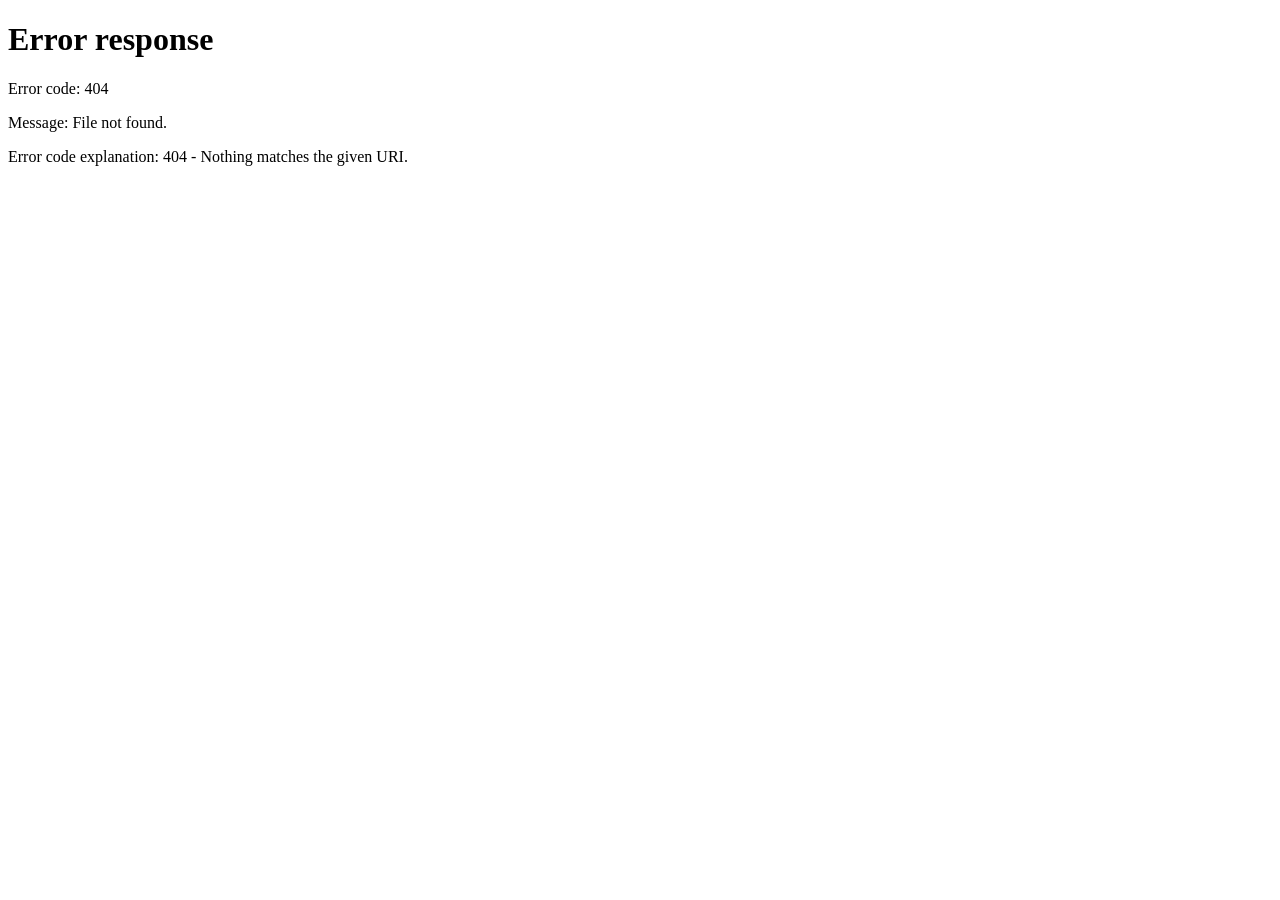
==== checkout.html @ d1467e45 "Add files via upload" ====
<!DOCTYPE html>
<html lang="en">
<head>
    <meta charset="UTF-8">
    <meta name="viewport" content="width=device-width, initial-scale=1.0">
    <title>Checkout - Seoul Bite</title>
    <!-- CSS files -->
    <link rel="stylesheet" href="../css/common.css">
    <link rel="stylesheet" href="../css/checkout.css">
</head>
<body>

    <!-- Skip link for accessibility -->
    <a href="#main-content" class="skip-link">Skip to main content</a>

    <!-- ============================================================
         HEADER
         ============================================================ -->
    <header>
        <div class="nav-container">
            <a href="index.html" class="brand">
                <img src="../Assets/logo.svg" alt="Seoul Bite Logo" id="logo">
                <span class="brand-name">Seoul Bite</span>
            </a>
            <nav>
                <ul id="nav-menu">
                    <li><a href="products.html">Menu</a></li>
                    <li><a href="cart.html">Cart</a></li>
                    <li><a href="about.html">About Us</a></li>
                </ul>
            </nav>
        </div>
    </header>

    <!-- ============================================================
         MAIN CONTENT
         ============================================================ -->
    <main id="main-content" class="checkout-container">

        <div class="page-header">
            <h1>Checkout</h1>
            <p>Review your order and complete your details below</p>
        </div>

        <!-- ========================================================
             SECTION 4a: ORDER SUMMARY
             Show a summary of the shopping cart with the total cost.
             ======================================================== -->
        <div class="checkout-section" id="order-summary-section">
            <h3>Order Summary</h3>
            <div id="order-items">
                <!-- Populated by JS: displayOrderSummary() -->
            </div>
            <div class="summary-totals">
                <div class="summary-row">
                    <span>Subtotal</span>
                    <span id="summary-subtotal">J$0</span>
                </div>
                <div class="summary-row discount-row">
                    <span>Discount (10%)</span>
                    <span id="summary-discount">- J$0</span>
                </div>
                <div class="summary-row">
                    <span>GCT (15%)</span>
                    <span id="summary-tax">J$0</span>
                </div>
                <div class="summary-row">
                    <span>Delivery Fee</span>
                    <span id="summary-delivery">J$0</span>
                </div>
                <div class="summary-row total-row">
                    <span>Total to Pay</span>
                    <span id="summary-total">J$0</span>
                </div>
            </div>
        </div>

        <!-- ========================================================
             SECTION 4b: SHIPPING DETAILS
             Allow the user to enter their shipping details.
             ======================================================== -->
        <div class="checkout-section">
            <h3>Shipping Details</h3>
            <div class="form-row">
                <div class="form-group">
                    <label for="fullName">Full Name *</label>
                    <input type="text" id="fullName" placeholder="Enter your full name" required>
                    <div class="error-message" id="fullName-error"></div>
                </div>
                <div class="form-group">
                    <label for="phone">Phone Number *</label>
                    <input type="tel" id="phone" placeholder="e.g. 876-555-0123" required>
                    <div class="error-message" id="phone-error"></div>
                </div>
            </div>
            <div class="form-group">
                <label for="address">Delivery Address *</label>
                <textarea id="address" rows="3" placeholder="Enter your street address" required></textarea>
                <div class="error-message" id="address-error"></div>
            </div>
            <div class="form-row">
                <div class="form-group">
                    <label for="parish">Parish *</label>
                    <select id="parish" required>
                        <option value="">Select Parish</option>
                        <option value="Kingston">Kingston</option>
                        <option value="St. Andrew">St. Andrew</option>
                        <option value="St. Catherine">St. Catherine</option>
                        <option value="Clarendon">Clarendon</option>
                        <option value="Manchester">Manchester</option>
                        <option value="St. Elizabeth">St. Elizabeth</option>
                        <option value="Westmoreland">Westmoreland</option>
                        <option value="Hanover">Hanover</option>
                        <option value="St. James">St. James</option>
                        <option value="Trelawny">Trelawny</option>
                        <option value="St. Ann">St. Ann</option>
                        <option value="St. Mary">St. Mary</option>
                        <option value="Portland">Portland</option>
                        <option value="St. Thomas">St. Thomas</option>
                    </select>
                    <div class="error-message" id="parish-error"></div>
                </div>
                <div class="form-group">
                    <label for="amountPaid">Amount Being Paid (J$) *</label>
                    <input type="number" id="amountPaid" placeholder="Enter amount tendered" min="0" required>
                    <div class="error-message" id="amountPaid-error"></div>
                </div>
            </div>
            <div class="form-group">
                <label for="instructions">Delivery Instructions (Optional)</label>
                <input type="text" id="instructions" placeholder="e.g. Gate code, nearest landmark">
            </div>
        </div>

        <!-- ========================================================
             PAYMENT METHOD
             ======================================================== -->
        <div class="checkout-section">
            <h3>Payment Method</h3>
            <div class="payment-options">
                <label class="payment-option selected">
                    <input type="radio" name="payment" value="cod" checked>
                    <span>💵 Cash on Delivery</span>
                </label>
                <label class="payment-option">
                    <input type="radio" name="payment" value="card">
                    <span>💳 Credit / Debit Card</span>
                </label>
            </div>

            <!-- Card details - hidden until card is selected -->
            <div id="card-details" class="hidden">
                <div class="form-row">
                    <div class="form-group">
                        <label for="cardNumber">Card Number *</label>
                        <input type="text" id="cardNumber" placeholder="1234 5678 9012 3456" maxlength="19">
                        <div class="error-message" id="cardNumber-error"></div>
                    </div>
                    <div class="form-group">
                        <label for="cardName">Cardholder Name *</label>
                        <input type="text" id="cardName" placeholder="Name on card">
                        <div class="error-message" id="cardName-error"></div>
                    </div>
                </div>
                <div class="form-row">
                    <div class="form-group">
                        <label for="expiry">Expiry Date *</label>
                        <input type="text" id="expiry" placeholder="MM/YY" maxlength="5">
                        <div class="error-message" id="expiry-error"></div>
                    </div>
                    <div class="form-group">
                        <label for="cvv">CVV *</label>
                        <input type="text" id="cvv" placeholder="123" maxlength="4">
                        <div class="error-message" id="cvv-error"></div>
                    </div>
                </div>
            </div>
        </div>

        <!-- ========================================================
             SECTION 4c/d/e: ACTION BUTTONS
             Confirm button - confirms the checkout
             Cancel button  - go back to the cart
             ======================================================== -->
        <div class="cart-actions">
            <!-- 4e: Cancel button goes back to cart -->
            <a href="cart.html" class="btn btn-secondary" id="cancel-btn">← Back to Cart</a>
            <!-- 4d: Confirm button confirms the checkout -->
            <button class="btn btn-gold" id="confirm-btn" onclick="confirmCheckout()">Confirm Order</button>
        </div>

    </main>

    <!-- ============================================================
         ORDER CONFIRMED MODAL
         Shown after successful checkout (invoice generated)
         ============================================================ -->
    <div class="modal-overlay" id="confirmation-modal">
        <div class="modal" style="text-align: center;">
            <div style="font-size: 48px; margin-bottom: 10px;">🎉</div>
            <h2 style="color: #2e7d32; margin-bottom: 10px;">Order Confirmed!</h2>
            <p style="color: #5a3535; margin-bottom: 8px;">Thank you for your order.</p>
            <p style="color: #5a3535; margin-bottom: 8px;">
                Invoice Number: <strong id="invoice-number-display" style="color: #800020;"></strong>
            </p>
            <!-- Optional email sent message (Section 5c) -->
            <p id="email-sent-msg" style="color: #2e7d32; font-style: italic; margin-bottom: 20px;">
                ✉️ A copy of your invoice has been sent to your email.
            </p>
            <button class="btn btn-primary" id="done-btn" style="margin-top: 10px;">
                Continue Shopping
            </button>
        </div>
    </div>

    <!-- Toast notification -->
    <div id="toast" role="alert"></div>

    <!-- JavaScript -->
    <script src="../js/common.js"></script>
    <script src="../js/checkout.js"></script>

</body>
</html>
---- css/common.css ----
/*
   ================================================================
   COMMON.CSS - Shared Styles
   ================================================================
   This file contains styles used across all pages:
   - CSS Variables (custom properties)
   - Reset styles
   - Header and navigation
   - Buttons
   - Forms
   - Footer
   - Toast notifications
   - Modal dialogs
   - Page transitions
   - Responsive design

   Developer: Dominic Appleton
   Student ID: 2102508
   ================================================================
*/


/* ================================================================
   CSS VARIABLES (Custom Properties)
   ================================================================
   Variables store reusable values that can be used throughout CSS.
   This ensures consistency and makes it easy to change colors/sizes.

   Color Theme: Beige / White / Burgundy
   To use a variable: var(--variable-name)
   ================================================================ */
:root {
    /* Color palette - Beige / White / Burgundy theme */
    --primary-bg: #f5f0e8;          /* Warm beige main background */
    --primary-dark: #3d0a14;        /* Deep wine/burgundy for header & footer */
    --burgundy: #800020;            /* Main burgundy accent */
    --burgundy-dark: #5c0015;       /* Darker burgundy for active/pressed states */
    --burgundy-light: #a03040;      /* Lighter burgundy for hover states */
    --cream: #fff8f0;               /* Warm cream for card backgrounds */
    --white: #ffffff;               /* Pure white */
    --off-white: #f9f5ee;           /* Slightly warm off-white */
    --text-primary: #2d1010;        /* Near-black text on light backgrounds */
    --text-secondary: #5a3535;      /* Medium-dark text for secondary content */
    --text-muted: #8a6a6a;          /* Muted text (captions, placeholders) */
    --gray-light: #e8ddd5;          /* Light warm gray for borders */
    --gray: #b8a8a0;                /* Medium warm gray */
    --gray-dark: #7a6060;           /* Darker warm gray */
    --card-bg: #ffffff;             /* White card backgrounds */
    --card-border: #e8ddd5;         /* Subtle card border */

    /* Typography */
    --font-primary: 'Arial', 'Helvetica Neue', sans-serif;

    /* Spacing */
    --spacing-xs: 5px;
    --spacing-sm: 10px;
    --spacing-md: 15px;
    --spacing-lg: 20px;
    --spacing-xl: 40px;

    /* Border radius */
    --radius-sm: 5px;
    --radius-md: 10px;

    /* Shadows */
    --shadow-sm: 0 2px 6px rgba(61, 10, 20, 0.1);
    --shadow-md: 0 4px 14px rgba(61, 10, 20, 0.15);
    --shadow-lg: 0 10px 35px rgba(61, 10, 20, 0.2);

    /* Transitions */
    --transition-fast: 0.2s ease;
    --transition-normal: 0.35s ease;
    --transition-slow: 0.5s ease;
}


/* ================================================================
   PAGE TRANSITION - Fade & Slide In on Load
   ================================================================
   Gives every page a smooth entrance animation so that navigation
   feels polished rather than jarring.
   ================================================================ */
@keyframes pageEnter {
    from {
        opacity: 0;
        transform: translateY(18px);
    }
    to {
        opacity: 1;
        transform: translateY(0);
    }
}

/* Page exit — added by JS before following a link */
@keyframes pageExit {
    from {
        opacity: 1;
        transform: translateY(0);
    }
    to {
        opacity: 0;
        transform: translateY(-12px);
    }
}

body {
    animation: pageEnter var(--transition-slow) ease-out both;
}

body.page-exit {
    animation: pageExit 0.3s ease-in both;
    pointer-events: none;   /* Prevent accidental double-clicks during exit */
}


/* ================================================================
   UNIVERSAL SELECTOR (*)
   ================================================================
   The * selector targets ALL elements on the page.
   This resets default browser styles for consistency.
   ================================================================ */
* {
    margin: 0;
    padding: 0;
    box-sizing: border-box;  /* Makes width/height include padding and border */
}


/* ================================================================
   HTML ELEMENT SELECTOR
   ================================================================
   Element selectors target HTML tags directly.
   ================================================================ */
html {
    scroll-behavior: smooth;  /* Smooth scrolling for anchor links */
}


/* ================================================================
   BODY ELEMENT SELECTOR
   ================================================================
   Sets default styles for the entire page.
   Beige gradient background for a warm, welcoming feel.
   ================================================================ */
body {
    font-family: var(--font-primary);
    font-size: 16px;
    background: linear-gradient(150deg, var(--primary-bg) 0%, var(--off-white) 100%);
    background-attachment: fixed;
    color: var(--text-primary);
    min-height: 100vh;
    line-height: 1.6;
}


/* ================================================================
   CLASS SELECTOR (.skip-link)
   ================================================================
   Class selectors target elements with a specific class attribute.
   The skip link helps keyboard users navigate past the header.
   ================================================================ */
.skip-link {
    position: absolute;
    top: -40px;
    left: 0;
    background: var(--burgundy);
    color: var(--white);
    padding: var(--spacing-sm) var(--spacing-md);
    z-index: 9999;
    transition: top var(--transition-fast);
}

/* PSEUDO-CLASS SELECTOR (:focus) */
/* Pseudo-classes target elements in a specific state */
.skip-link:focus {
    top: 0;  /* Shows skip link when focused */
}


/* ================================================================
   HEADER ELEMENT SELECTOR
   ================================================================
   Deep wine background keeps the header visually distinct from
   the light beige content area.
   ================================================================ */
header {
    background-color: var(--primary-dark);
    padding: var(--spacing-md) var(--spacing-lg);
    position: sticky;  /* Stays at top when scrolling */
    top: 0;
    z-index: 1000;
    box-shadow: var(--shadow-md);
    border-bottom: 3px solid var(--burgundy);
}


/* ================================================================
   NAVIGATION CONTAINER (Flexbox Layout)
   ================================================================
   Flexbox is used to arrange items in a row.
   justify-content: space-between puts space between items.
   ================================================================ */
.nav-container {
    display: flex;  /* Enables flexbox layout */
    justify-content: space-between;  /* Items at left and right */
    align-items: center;  /* Vertically center items */
    max-width: 1200px;
    margin: 0 auto;
    flex-wrap: wrap;
}


/* ================================================================
   BRAND LOGO SECTION (Flexbox)
   ================================================================ */
.brand {
    display: flex;
    align-items: center;
    gap: var(--spacing-md);  /* Space between logo and text */
    text-decoration: none;
}

/* ID SELECTOR (#logo) */
/* ID selectors target a single unique element */
#logo {
    width: 60px;
    height: auto;
    border-radius: 50%;  /* Makes it circular */
    transition: transform var(--transition-normal);
    border: 2px solid var(--burgundy-light);
}

/* PSEUDO-CLASS: Hover state for logo */
#logo:hover {
    transform: scale(1.1);  /* Slightly enlarge on hover */
}

.brand-name {
    color: var(--cream);
    font-size: 24px;
    font-weight: bold;
    text-transform: uppercase;
    letter-spacing: 2px;
}


/* ================================================================
   NAVIGATION MENU (Flexbox)
   ================================================================ */
nav ul {
    display: flex;
    list-style: none;  /* Remove bullet points */
    gap: var(--spacing-lg);
    flex-wrap: wrap;
}

/* DESCENDANT SELECTOR (nav ul li a) */
/* Targets <a> tags inside <li> inside <ul> inside <nav> */
nav ul li a {
    color: var(--gray-light);
    text-decoration: none;
    font-size: 16px;
    padding: var(--spacing-sm) var(--spacing-md);
    border-radius: var(--radius-sm);
    transition: all var(--transition-normal);
    position: relative;
}

/* PSEUDO-CLASS: Hover state for nav links */
nav ul li a:hover {
    color: var(--cream);
    background-color: rgba(128, 0, 32, 0.4);
}

/* PSEUDO-ELEMENT (::after) for active link underline */
nav ul li a.active {
    color: var(--cream);
}

nav ul li a.active::after {
    content: '';
    position: absolute;
    bottom: 0;
    left: 50%;
    transform: translateX(-50%);
    width: 80%;
    height: 2px;
    background-color: var(--cream);
    border-radius: 2px;
}


/* ================================================================
   MOBILE MENU TOGGLE BUTTON
   ================================================================ */
.menu-toggle {
    display: none;  /* Hidden on desktop */
    background: none;
    border: none;
    color: var(--cream);
    font-size: 24px;
    cursor: pointer;
}


/* ================================================================
   CONTAINER CLASS
   ================================================================
   Centers content with maximum width.
   ================================================================ */
.container {
    max-width: 1200px;
    margin: 0 auto;
    padding: 0 var(--spacing-lg);
}


/* ================================================================
   PAGE HEADER SECTION
   ================================================================ */
.page-header {
    text-align: center;
    padding: var(--spacing-xl) 0;
}

.page-header h1 {
    color: var(--burgundy);
    font-size: 36px;
    text-transform: uppercase;
    letter-spacing: 3px;
    margin-bottom: var(--spacing-sm);
}

.page-header p {
    color: var(--text-secondary);
    font-size: 18px;
}


/* ================================================================
   CARD COMPONENT
   ================================================================
   Reusable styled container for content.
   White cards on beige background create clear visual hierarchy.
   ================================================================ */
.card {
    background-color: var(--card-bg);
    border: 1px solid var(--card-border);
    border-radius: var(--radius-md);
    box-shadow: var(--shadow-sm);
    padding: var(--spacing-lg);
    transition: transform var(--transition-normal), box-shadow var(--transition-normal);
}

.card:hover {
    transform: translateY(-5px);
    box-shadow: var(--shadow-lg);
}


/* ================================================================
   BUTTON STYLES
   ================================================================
   Base button class with modifier classes for different styles.
   ================================================================ */
.btn {
    display: inline-block;
    padding: var(--spacing-md) var(--spacing-lg);
    border: none;
    border-radius: var(--radius-sm);
    font-size: 16px;
    font-weight: bold;
    cursor: pointer;
    text-decoration: none;
    text-align: center;
    transition: all var(--transition-normal);
    text-transform: uppercase;
    letter-spacing: 1px;
}

/* Primary button - burgundy fill */
.btn-primary {
    background: linear-gradient(135deg, var(--burgundy), var(--burgundy-dark));
    color: var(--white);
}

.btn-primary:hover {
    background: linear-gradient(135deg, var(--burgundy-light), var(--burgundy));
    box-shadow: var(--shadow-md);
    transform: translateY(-2px);
}

/* Secondary button - outlined burgundy */
.btn-secondary {
    background: transparent;
    color: var(--burgundy);
    border: 2px solid var(--burgundy);
}

.btn-secondary:hover {
    background: var(--burgundy);
    color: var(--white);
    transform: translateY(-2px);
}

/* Gold button - warm cream/amber (used for checkout CTA) */
.btn-gold {
    background: linear-gradient(135deg, #b8860b, #d4a017);
    color: var(--white);
}

.btn-gold:hover {
    box-shadow: 0 0 20px rgba(184, 134, 11, 0.4);
    transform: translateY(-2px);
}

/* Danger button - for destructive actions */
.btn-danger {
    background: #b00020;
    color: var(--white);
}

.btn-danger:hover {
    background: #d00028;
    transform: translateY(-2px);
}

/* Button size modifiers */
.btn-sm {
    padding: var(--spacing-sm) var(--spacing-md);
    font-size: 14px;
}

.btn-block {
    display: block;
    width: 100%;
}


/* ================================================================
   FORM ELEMENTS
   ================================================================ */

/* Label styling */
label {
    display: block;
    font-size: 14px;
    color: var(--text-secondary);
    margin-bottom: var(--spacing-xs);
    font-weight: bold;
}

/* ATTRIBUTE SELECTOR [type="text"] */
/* Targets input elements with specific type attribute */
input[type="text"],
input[type="email"],
input[type="password"],
input[type="tel"],
input[type="number"],
input[type="date"],
select,
textarea {
    width: 100%;
    padding: var(--spacing-md);
    margin: var(--spacing-sm) 0 var(--spacing-lg);
    background-color: var(--white);
    border: 1px solid var(--gray-light);
    color: var(--text-primary);
    border-radius: var(--radius-sm);
    font-size: 16px;
    font-family: var(--font-primary);
    transition: border-color var(--transition-normal), box-shadow var(--transition-normal);
}

/* PSEUDO-CLASS: Focus state for inputs */
input:focus,
select:focus,
textarea:focus {
    border-color: var(--burgundy);
    outline: none;
    box-shadow: 0 0 0 3px rgba(128, 0, 32, 0.12);
}

/* PSEUDO-ELEMENT: Placeholder text styling */
input::placeholder,
textarea::placeholder {
    color: var(--gray);
}

/* Error message styling */
.error-message {
    color: #b00020;
    font-size: 14px;
    margin-top: -10px;
    margin-bottom: var(--spacing-sm);
    display: none;
}

.error-message.show {
    display: block;
}

/* Input error state */
.input-error {
    border-color: #b00020 !important;
}

/* Form group container */
.form-group {
    margin-bottom: var(--spacing-md);
}

/* Two-column form row (CSS Grid) */
.form-row {
    display: grid;
    grid-template-columns: 1fr 1fr;  /* Two equal columns */
    gap: var(--spacing-lg);
}


/* ================================================================
   FOOTER (CSS Grid)
   ================================================================
   Dark wine background echoes the header for visual bookending.
   ================================================================ */
footer {
    background-color: var(--primary-dark);
    padding: var(--spacing-xl) var(--spacing-lg);
    margin-top: auto;
    border-top: 3px solid var(--burgundy);
}

.footer-content {
    max-width: 1200px;
    margin: 0 auto;
    display: grid;
    grid-template-columns: repeat(auto-fit, minmax(200px, 1fr));
    gap: var(--spacing-xl);
}

.footer-section h4 {
    color: var(--cream);
    margin-bottom: var(--spacing-md);
    font-size: 18px;
}

.footer-section p,
.footer-section a {
    color: var(--gray-light);
    font-size: 14px;
    line-height: 1.8;
}

.footer-section a {
    display: block;
    text-decoration: none;
    transition: color var(--transition-fast);
}

.footer-section a:hover {
    color: var(--cream);
}

.footer-bottom {
    text-align: center;
    padding-top: var(--spacing-lg);
    margin-top: var(--spacing-lg);
    border-top: 1px solid rgba(232, 221, 213, 0.2);
    color: var(--gray);
    font-size: 14px;
}


/* ================================================================
   TOAST NOTIFICATION
   ================================================================ */
#toast {
    position: fixed;
    bottom: 20px;
    right: 20px;
    background-color: var(--white);
    color: var(--text-primary);
    padding: var(--spacing-md) var(--spacing-lg);
    border-radius: var(--radius-sm);
    box-shadow: var(--shadow-lg);
    border-left: 4px solid var(--burgundy);
    transform: translateX(150%);  /* Hidden off-screen */
    transition: transform var(--transition-normal);
    z-index: 9999;
}

#toast.show {
    transform: translateX(0);  /* Slides in when shown */
}

#toast.success {
    border-left-color: #2e7d32;
}

#toast.error {
    border-left-color: #b00020;
}


/* ================================================================
   MODAL DIALOG
   ================================================================ */
.modal-overlay {
    position: fixed;
    top: 0;
    left: 0;
    width: 100%;
    height: 100%;
    background-color: rgba(61, 10, 20, 0.6);
    display: flex;
    justify-content: center;
    align-items: center;
    z-index: 9999;
    opacity: 0;
    visibility: hidden;
    transition: all var(--transition-normal);
}

.modal-overlay.show {
    opacity: 1;
    visibility: visible;
}

.modal {
    background-color: var(--white);
    padding: var(--spacing-xl);
    border-radius: var(--radius-md);
    max-width: 500px;
    width: 90%;
    transform: scale(0.85);
    transition: transform var(--transition-normal);
    border-top: 4px solid var(--burgundy);
    box-shadow: var(--shadow-lg);
}

.modal-overlay.show .modal {
    transform: scale(1);
}

.modal h2 {
    color: var(--burgundy);
    margin-bottom: var(--spacing-lg);
}

.modal p {
    color: var(--text-secondary);
}

.modal-actions {
    display: flex;
    gap: var(--spacing-md);
    justify-content: flex-end;
    margin-top: var(--spacing-lg);
}


/* ================================================================
   UTILITY CLASSES
   ================================================================ */
.text-center { text-align: center; }
.text-burgundy { color: var(--burgundy); }
.hidden { display: none !important; }
.mt-1 { margin-top: var(--spacing-sm); }
.mt-2 { margin-top: var(--spacing-md); }
.mt-3 { margin-top: var(--spacing-lg); }
.mb-1 { margin-bottom: var(--spacing-sm); }
.mb-2 { margin-bottom: var(--spacing-md); }
.mb-3 { margin-bottom: var(--spacing-lg); }


/* ================================================================
   RESPONSIVE DESIGN - MEDIA QUERIES
   ================================================================
   Media queries apply styles only at certain screen sizes.
   ================================================================ */

/* Tablet and below (max-width: 950px) */
@media (max-width: 950px) {
    .nav-container {
        flex-direction: column;
        gap: var(--spacing-md);
    }

    nav ul {
        gap: var(--spacing-sm);
    }

    .form-row {
        grid-template-columns: 1fr;  /* Single column on smaller screens */
    }

    .footer-content {
        grid-template-columns: 1fr;
        text-align: center;
    }
}

/* Mobile (max-width: 600px) */
@media (max-width: 600px) {
    .menu-toggle {
        display: block;  /* Show hamburger menu */
    }

    nav ul {
        display: none;  /* Hide menu by default */
        flex-direction: column;
        width: 100%;
        text-align: center;
        padding: var(--spacing-md) 0;
    }

    nav ul.show {
        display: flex;  /* Show when toggle clicked */
    }

    .brand-name {
        font-size: 18px;
    }

    .page-header h1 {
        font-size: 28px;
    }
}
---- css/checkout.css ----
/*
   CHECKOUT.CSS - Checkout Page Styles
   Developer: Dominic Appleton | ID: 2102508
*/

.checkout-container {
    max-width: 800px;
    margin: 0 auto;
    padding: 40px 20px;
}

/* White section cards on the beige page background */
.checkout-section {
    background-color: #ffffff;
    padding: 40px;
    border-radius: 10px;
    margin-bottom: 20px;
    border: 1px solid #e8ddd5;
}

/* Section headings in burgundy with warm-gray underline */
.checkout-section h3 {
    color: #800020;
    margin-bottom: 20px;
    padding-bottom: 10px;
    border-bottom: 2px solid #e8ddd5;
    font-size: 20px;
}

/* Order item row */
.order-item {
    display: flex;
    justify-content: space-between;
    padding: 10px 0;
    border-bottom: 1px solid #e8ddd5;
    color: #5a3535;
}

.order-item:last-child {
    border-bottom: none;
}

/* Address textarea override to match theme */
.checkout-container textarea {
    width: 100%;
    padding: 15px;
    background: #ffffff;
    border: 1px solid #e8ddd5;
    color: #2d1010;
    border-radius: 5px;
}

.checkout-container textarea:focus {
    border-color: #800020;
    outline: none;
    box-shadow: 0 0 0 3px rgba(128, 0, 32, 0.1);
}

/* Payment options - CSS Grid */
.payment-options {
    display: grid;
    grid-template-columns: repeat(auto-fit, minmax(150px, 1fr));
    gap: 15px;
    margin-bottom: 20px;
}

/* Payment option card */
.payment-option {
    display: flex;
    align-items: center;
    gap: 10px;
    padding: 15px;
    border: 2px solid #e8ddd5;
    border-radius: 5px;
    cursor: pointer;
    color: #5a3535;
    transition: all 0.3s ease;
}

.payment-option:hover,
.payment-option.selected {
    border-color: #800020;
    background-color: rgba(128, 0, 32, 0.06);
    color: #800020;
}

/* Radio button matches burgundy theme */
.payment-option input[type="radio"] {
    accent-color: #800020;
}

/* Mobile */
@media (max-width: 600px) {
    .checkout-section { padding: 20px; }
    .payment-options { grid-template-columns: 1fr; }
}
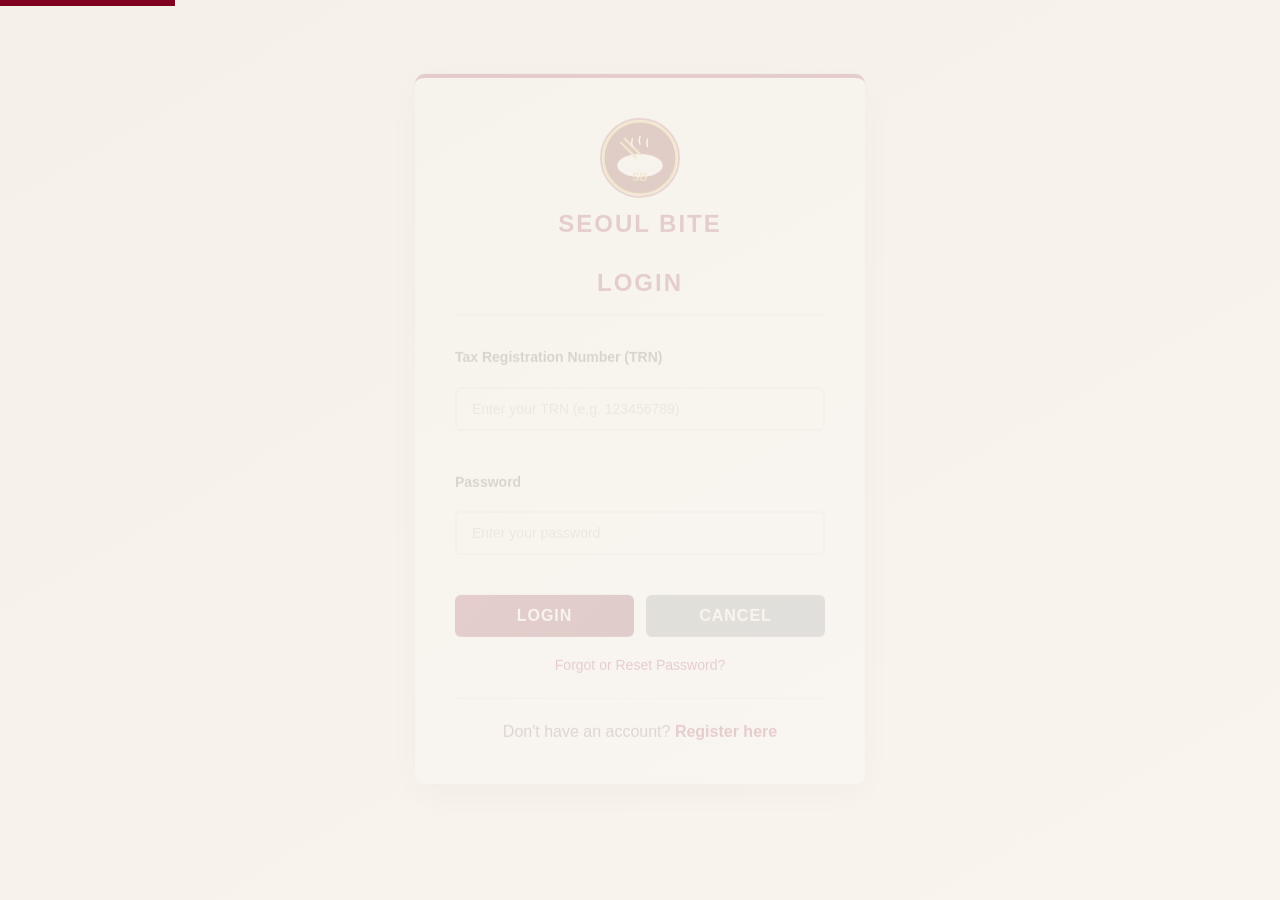
==== commit 54e09de2: "Increase maxlength for card number input field" ====
--- a/checkout.html
+++ b/checkout.html
@@ -153,7 +153,7 @@
                 <div class="form-row">
                     <div class="form-group">
                         <label for="cardNumber">Card Number *</label>
-                        <input type="text" id="cardNumber" placeholder="1234 5678 9012 3456" maxlength="19">
+                        <input type="text" id="cardNumber" placeholder="1234 5678 9012 3456" maxlength="23">
                         <div class="error-message" id="cardNumber-error"></div>
                     </div>
                     <div class="form-group">
